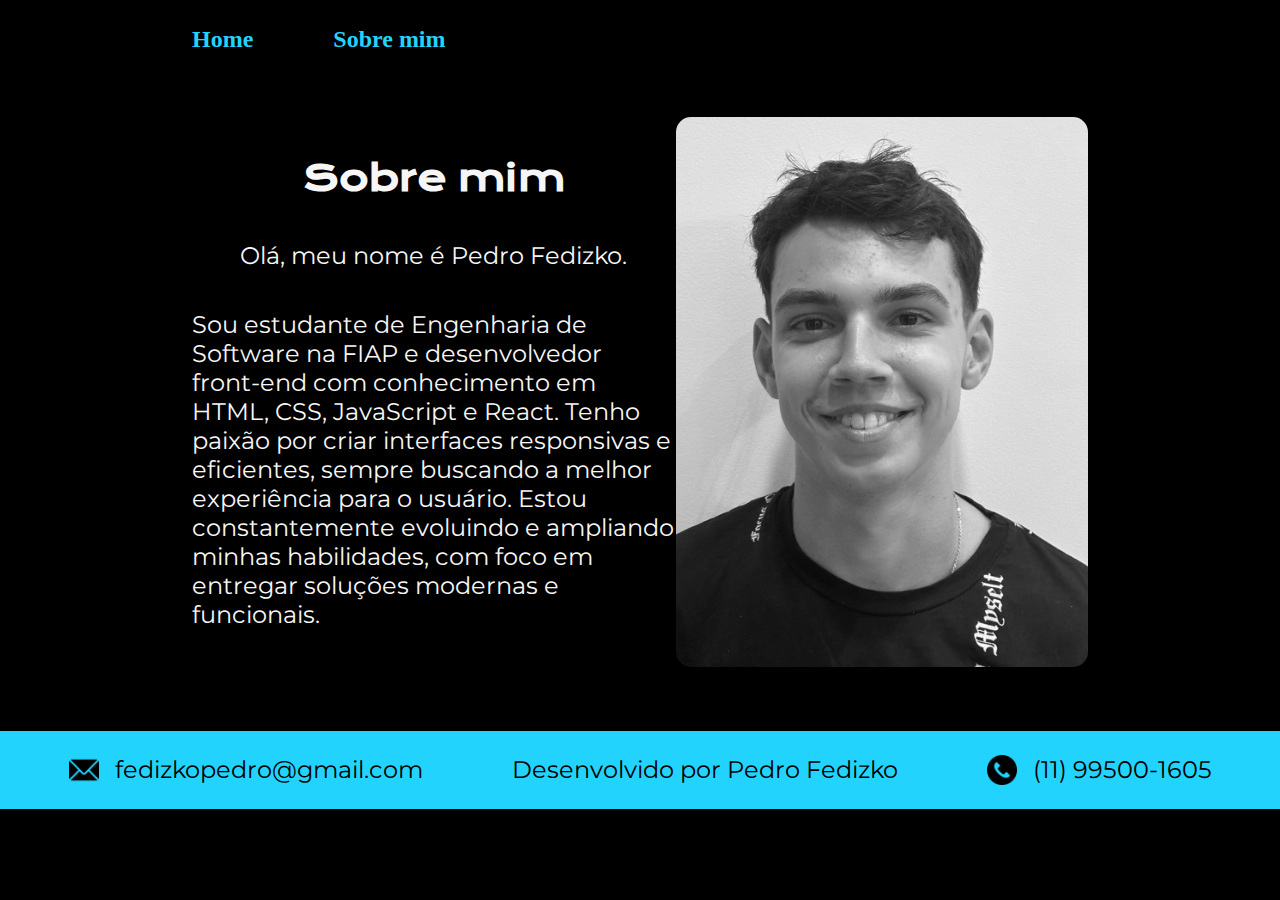
==== about.html @ 0448b880 "Criando página sobre mim, e adicionando informações no rodapé" ====
<!DOCTYPE html>
<html lang="pt-br">
<head>
    <meta charset="UTF-8">
    <meta name="viewport" content="width=device-width, initial-scale=1.0">
    <link rel="stylesheet" href="./styles/style.css">
    <title>Sobre mim</title>
</head>
<body>
    <header class="cabecalho">
        <nav class="cabecalho__menu">
            <a class="cabecalho__menu__link" href="index.html">Home</a>
            <a class="cabecalho__menu__link" href="about.html">Sobre mim</a>
        </nav>
    </header>
    <main class="apresentacao">
        <section class="apresentacao__conteudo">
            <h1 class="apresentacao__conteudo__titulo">Sobre mim</h1>
            <p class="apresentacao__conteudo__texto">Olá, meu nome é Pedro Fedizko.</p>
            <p class="apresentacao__conteudo__texto">Sou estudante de Engenharia de Software na FIAP e desenvolvedor front-end com conhecimento em HTML, CSS, JavaScript e React. Tenho paixão por criar interfaces responsivas e eficientes, sempre buscando a melhor experiência para o usuário. Estou constantemente evoluindo e ampliando minhas habilidades, com foco em entregar soluções modernas e funcionais.</p>
        </section>
        <img class="imagem-pedro" width="488" height="550" src="./assets/Imagem.png" alt="Foto do Pedro Fedizko">
    </main>
    <footer class="rodape">
        <p class="rodape__texto"><img width="30px" height="30px" src="./assets/email.png" alt="Ícone de email">fedizkopedro@gmail.com</p>
        <p class="rodape__texto">Desenvolvido por Pedro Fedizko</p>
        <p class="rodape__texto"><img src="./assets/phone-call.png" height="30px" width="30px" alt="Ícone de telefone">(11) 99500-1605</p>
    </footer>
</body>
</html>
---- styles/style.css ----
@import url('https://fonts.googleapis.com/css2?family=Krona+One&family=Montserrat:wght@400;600&display=swap');

*{
    margin: 0;
    padding: 0;
}

body{
    box-sizing: border-box;
    background-color: #000000;
    color: #F6F6F6;
}

.cabecalho {
    padding: 2% 0 0 15%;
    color: #F6F6F6;
}

.cabecalho__menu {
    display: flex;
    gap: 80px;
}

.cabecalho__menu__link {
    font-family: 'Montserrat' sans-serif;
    font-weight: 600;
    font-size: 24px;
    color: #22D4FD;
    text-decoration: none;
}

.apresentacao{
    padding: 5% 15%;
    display: flex;
    align-items: center;
    justify-content: space-between;
}
.apresentacao__conteudo{
    width: 615px;
    display: flex;
    flex-direction: column;
    gap: 40px;
    align-items: center;
}

.apresentacao__conteudo__titulo{
    font-size: 36px;
    font-family: 'Krona One', sans-serif;
}

.titulo-destaque{
    color: #22D4FD;
}

.apresentacao__conteudo__texto{
    font-size: 24px;
    font-family: 'Montserrat', sans-serif;
}

.apresentacao__links{
    display: flex;
    flex-direction: column;
    align-items: center;
    gap: 32px;
    width: 381px;
}

.apresentacao__links__subtitulo {
    font-family: 'Krona One', sans-serif;
    font-weight: 400;
    font-size: 24px;
}

.apresentacao__links__link{
    display: flex;
    justify-content: center;
    align-items: center;
    gap: 16px;
    width: 378px;
    height: 68px;
    border-radius: 8px;
    font-size: 24px;
    font-weight: 600;
    padding: 21.5px 0;
    text-decoration: none;
    color: #F6F6F6;
    font-family: 'Montserrat', sans-serif;
    border: solid #22D4FD 2px;
}

.apresentacao__links__link:hover {
    background-color: #272727;
}

.imagem-pedro {
    border-radius: 15px;
}

.rodape {
    display: flex;
    justify-content: space-around;
    padding: 24px;
    background-color: #22D4FD;
    color: #000000;
    font-family: 'Montserrat', sans-serif;
    font-size: 24px;
    font-weight: normal;
}

.rodape__texto {
    display: flex;
    gap: 16px;
}
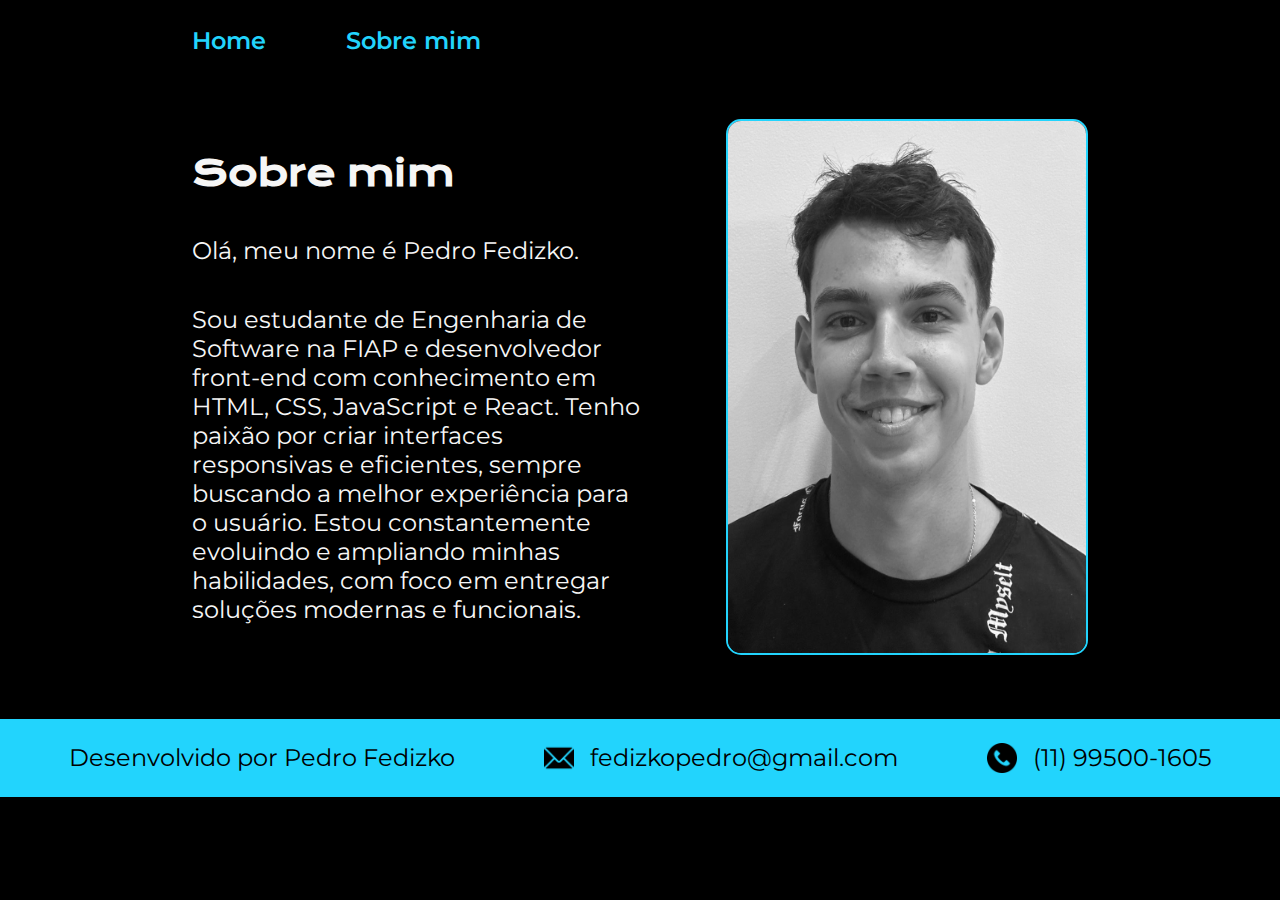
==== commit 4198aa27: "Adicionando responsividade" ====
--- a/about.html
+++ b/about.html
@@ -19,11 +19,11 @@
             <p class="apresentacao__conteudo__texto">Olá, meu nome é Pedro Fedizko.</p>
             <p class="apresentacao__conteudo__texto">Sou estudante de Engenharia de Software na FIAP e desenvolvedor front-end com conhecimento em HTML, CSS, JavaScript e React. Tenho paixão por criar interfaces responsivas e eficientes, sempre buscando a melhor experiência para o usuário. Estou constantemente evoluindo e ampliando minhas habilidades, com foco em entregar soluções modernas e funcionais.</p>
         </section>
-        <img class="imagem-pedro" width="488" height="550" src="./assets/Imagem.png" alt="Foto do Pedro Fedizko">
+        <img class="apresentacao__imagem-pedro" width="468" height="532" src="./assets/Imagem.png" alt="Foto do Pedro Fedizko">
     </main>
     <footer class="rodape">
+        <p class="rodape__texto">Desenvolvido por Pedro Fedizko</p>
         <p class="rodape__texto"><img width="30px" height="30px" src="./assets/email.png" alt="Ícone de email">fedizkopedro@gmail.com</p>
-        <p class="rodape__texto">Desenvolvido por Pedro Fedizko</p>
         <p class="rodape__texto"><img src="./assets/phone-call.png" height="30px" width="30px" alt="Ícone de telefone">(11) 99500-1605</p>
     </footer>
 </body>
--- a/styles/style.css
+++ b/styles/style.css
@@ -1,19 +1,29 @@
 @import url('https://fonts.googleapis.com/css2?family=Krona+One&family=Montserrat:wght@400;600&display=swap');
+
+:root {
+    --cor-primaria: #000000;
+    --cor-secundaria: #F6F6F6;
+    --cor-terciaria: #22D4FD;
+    --cor-hover: #272727;
+
+    --fonte-primaria: 'Krona One', sans-serif;
+    --fonte-secundaria: 'Montserrat', sans-serif;
+}
 
 *{
     margin: 0;
     padding: 0;
 }
 
-body{
+body {
     box-sizing: border-box;
-    background-color: #000000;
-    color: #F6F6F6;
+    background-color: var(--cor-primaria);
+    color: var(--cor-secundaria);
 }
 
 .cabecalho {
     padding: 2% 0 0 15%;
-    color: #F6F6F6;
+    color: var(--cor-secundaria);
 }
 
 .cabecalho__menu {
@@ -22,10 +32,10 @@
 }
 
 .cabecalho__menu__link {
-    font-family: 'Montserrat' sans-serif;
+    font-family: var(--fonte-secundaria);
     font-weight: 600;
-    font-size: 24px;
-    color: #22D4FD;
+    font-size: 1.5rem;
+    color: var(--cor-terciaria);
     text-decoration: none;
 }
 
@@ -34,76 +44,77 @@
     display: flex;
     align-items: center;
     justify-content: space-between;
+    gap: 82px;
 }
 .apresentacao__conteudo{
-    width: 615px;
+    width: 50%;
     display: flex;
     flex-direction: column;
     gap: 40px;
-    align-items: center;
 }
 
 .apresentacao__conteudo__titulo{
-    font-size: 36px;
-    font-family: 'Krona One', sans-serif;
+    font-size: 2.25rem;
+    font-family: var(--fonte-primaria);
 }
 
 .titulo-destaque{
-    color: #22D4FD;
+    color: var(--cor-terciaria);
 }
 
 .apresentacao__conteudo__texto{
-    font-size: 24px;
-    font-family: 'Montserrat', sans-serif;
+    font-size: 1.5rem;
+    font-family: var(--fonte-secundaria);
 }
 
 .apresentacao__links{
     display: flex;
     flex-direction: column;
+    justify-content: space-between;
     align-items: center;
     gap: 32px;
-    width: 381px;
 }
 
 .apresentacao__links__subtitulo {
-    font-family: 'Krona One', sans-serif;
+    font-family: var(--fonte-primaria);
     font-weight: 400;
-    font-size: 24px;
+    font-size: 1.5rem;
 }
 
-.apresentacao__links__link{
+.apresentacao__links__navegacao{
     display: flex;
     justify-content: center;
     align-items: center;
     gap: 16px;
-    width: 378px;
-    height: 68px;
+    width: 70%;
     border-radius: 8px;
-    font-size: 24px;
+    font-size: 1.5rem;
     font-weight: 600;
     padding: 21.5px 0;
     text-decoration: none;
-    color: #F6F6F6;
-    font-family: 'Montserrat', sans-serif;
-    border: solid #22D4FD 2px;
+    color: var(--cor-secundaria);
+    font-family: var(--fonte-secundaria);
+    border: solid var(--cor-terciaria) 2px;
 }
 
-.apresentacao__links__link:hover {
-    background-color: #272727;
+.apresentacao__links__navegacao:hover {
+    background-color: var(--cor-hover);
 }
 
-.imagem-pedro {
+.apresentacao__imagem-pedro {
+    width: 40%;
     border-radius: 15px;
+    border: 2px solid var(--cor-terciaria);
 }
 
 .rodape {
     display: flex;
     justify-content: space-around;
     padding: 24px;
-    background-color: #22D4FD;
-    color: #000000;
-    font-family: 'Montserrat', sans-serif;
-    font-size: 24px;
+    background-color: var(--cor-terciaria);
+    color: var(--cor-primaria);
+    font-family: var(--fonte-secundaria);
+    font-size: 1.5rem;
     font-weight: normal;
 }
 
@@ -112,4 +123,33 @@
     gap: 16px;
 }
 
+@media (max-width: 1200px) {
 
+    .cabecalho {
+        padding: 10%;
+    }
+    
+    .cabecalho__menu {
+        justify-content: center;
+    }
+    
+    .apresentacao {
+        flex-direction: column-reverse;
+        padding: 5%;
+    }
+
+    .apresentacao__conteudo {
+        width: auto;
+    }
+
+    .apresentacao__imagem-pedro {
+        width: 60%;
+    }
+
+    .rodape {
+        align-items: center;
+        flex-direction: column;
+        gap: 1rem;
+        margin-top: 3%;
+    }
+}
